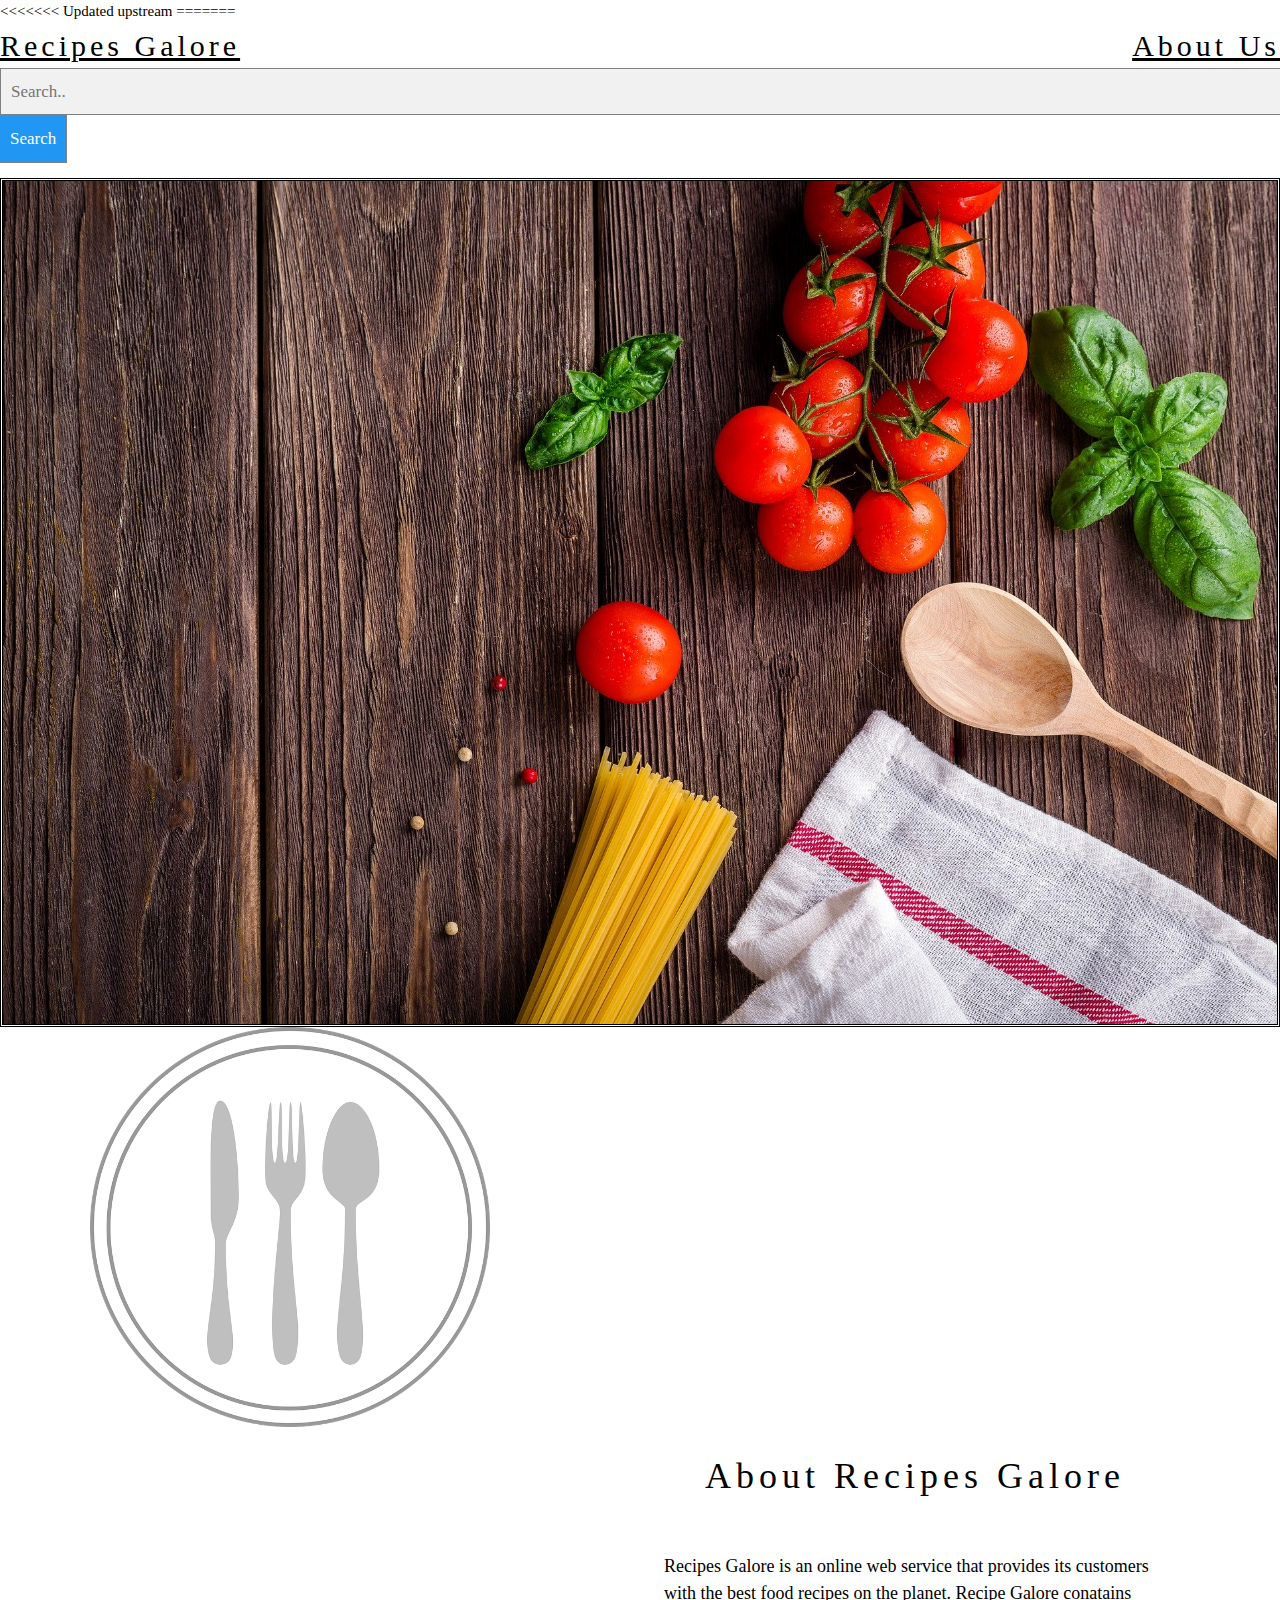
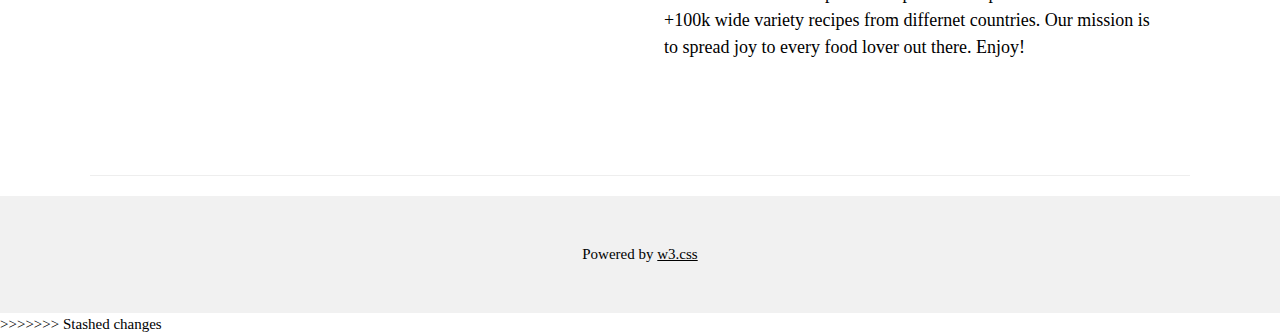
==== index.html @ b5660a47 "newnew" ====
<<<<<<< Updated upstream

=======
<!DOCTYPE html>
<html>
<title>Recipes Galore</title>
<meta charset="UTF-8">
<meta name="viewport" content="width=device-width, initial-scale=1">
<link rel="stylesheet" href="https://www.w3schools.com/w3css/4/w3.css">
<link rel="stylesheet" href="stylesheets/styles.css">
<script src="/node.js" defer></script>
<style>
body {font-family: "Times New Roman", Georgia, Serif;}
h1, h2, h3, h4, h5, h6 {
  font-family: "Playfair Display";
  letter-spacing: 5px;
}
</style>
<body>

<!-- Navbar (sit on top) -->
<div class="navbar">
  <div class="navbar" style="letter-spacing:4px;font-size:30px;">
    <a href="#home" class="navbar button">Recipes Galore</a>

    <!-- Right-sided navbar links. Hide them on small screens -->
    <div class="w3-right w3-hide-small">
      <a href="#about" class="navbar button">About Us</a>
    </div>
  </div>
</div>

<!-- Header -->

<!--     The form     -->

    <!-- Search bar-->
    <form class="example">

    <input id="searchTerm" type="text" placeholder="Search.." name="search">
    <button id="search">Search</button>
    </form>
    <!-- end of search  bar -->

<header class="header" style="max-width:1600px;min-width:500px" id="home">
  <img class="center" src="welcome.jpg" alt="welcome" >
  <div class="header title">

  </div>
</header>

<!-- Page content -->
<div class="w3-content" style="max-width:1100px">



  <!-- About Section -->

  <img src="about.png" alt="about" width="400" height="400" align="left">
  <div class="w3-row w3-padding-64" id="about">
    <div class="w3-col m6 w3-padding-large w3-hide-small">
    </div>

    <div class="w3-col m6 w3-padding-large">
      <h1 class="w3-center">About Recipes Galore</h1><br>
      <h5 class="w3-center"></h5>
      <p class="w3-large"> Recipes Galore is an online web service that provides its customers with the best food recipes on
      the planet. Recipe Galore conatains +100k wide variety recipes from differnet countries. Our mission is to spread joy to every
       food lover out there. Enjoy!</p>

    </div>
  </div>

  <hr>
  <div id="content">

      </div>


<!-- End page content -->
</div>

<!-- Footer -->
<footer class="w3-center w3-light-grey w3-padding-32">
  <p>Powered by <a href="https://www.w3schools.com/w3css/default.asp" title="W3.CSS" target="_blank" class="w3-hover-text-green">w3.css</a></p>
</footer>

</body>
</html>
>>>>>>> Stashed changes
---- stylesheets/styles.css ----
.center {
  border-style: double;
  display: block;
  height: auto;
  margin-left: auto;
  margin-right: auto;
  width: 100%;
}

* {
  box-sizing: border-box;
}

/* Style the search field */
form.example input[type=text] {
  padding: 10px;
  font-size: 17px;
  border: 1px solid grey;
  display: block;
  margin: 0;
  float: left;
  width: auto;
  background: #f1f1f1;
  width: 1450px;
}

/* Style the submit button */
form.example button {
  float: left;
  width: auto;
  padding: 10px;
  background: #2196F3;
  color: white;
  font-size: 17px;
  border: 1px solid grey;
  border-left: none; /* Prevent double borders */
  cursor: pointer;
}

form.example button:hover {
  background: #0b7dda;
}

/* Clear floats */
form.example::after {
  content: "";
  clear: both;
  display: table;
}

.results {
  font-size: 300%;
  text-align: center;
}
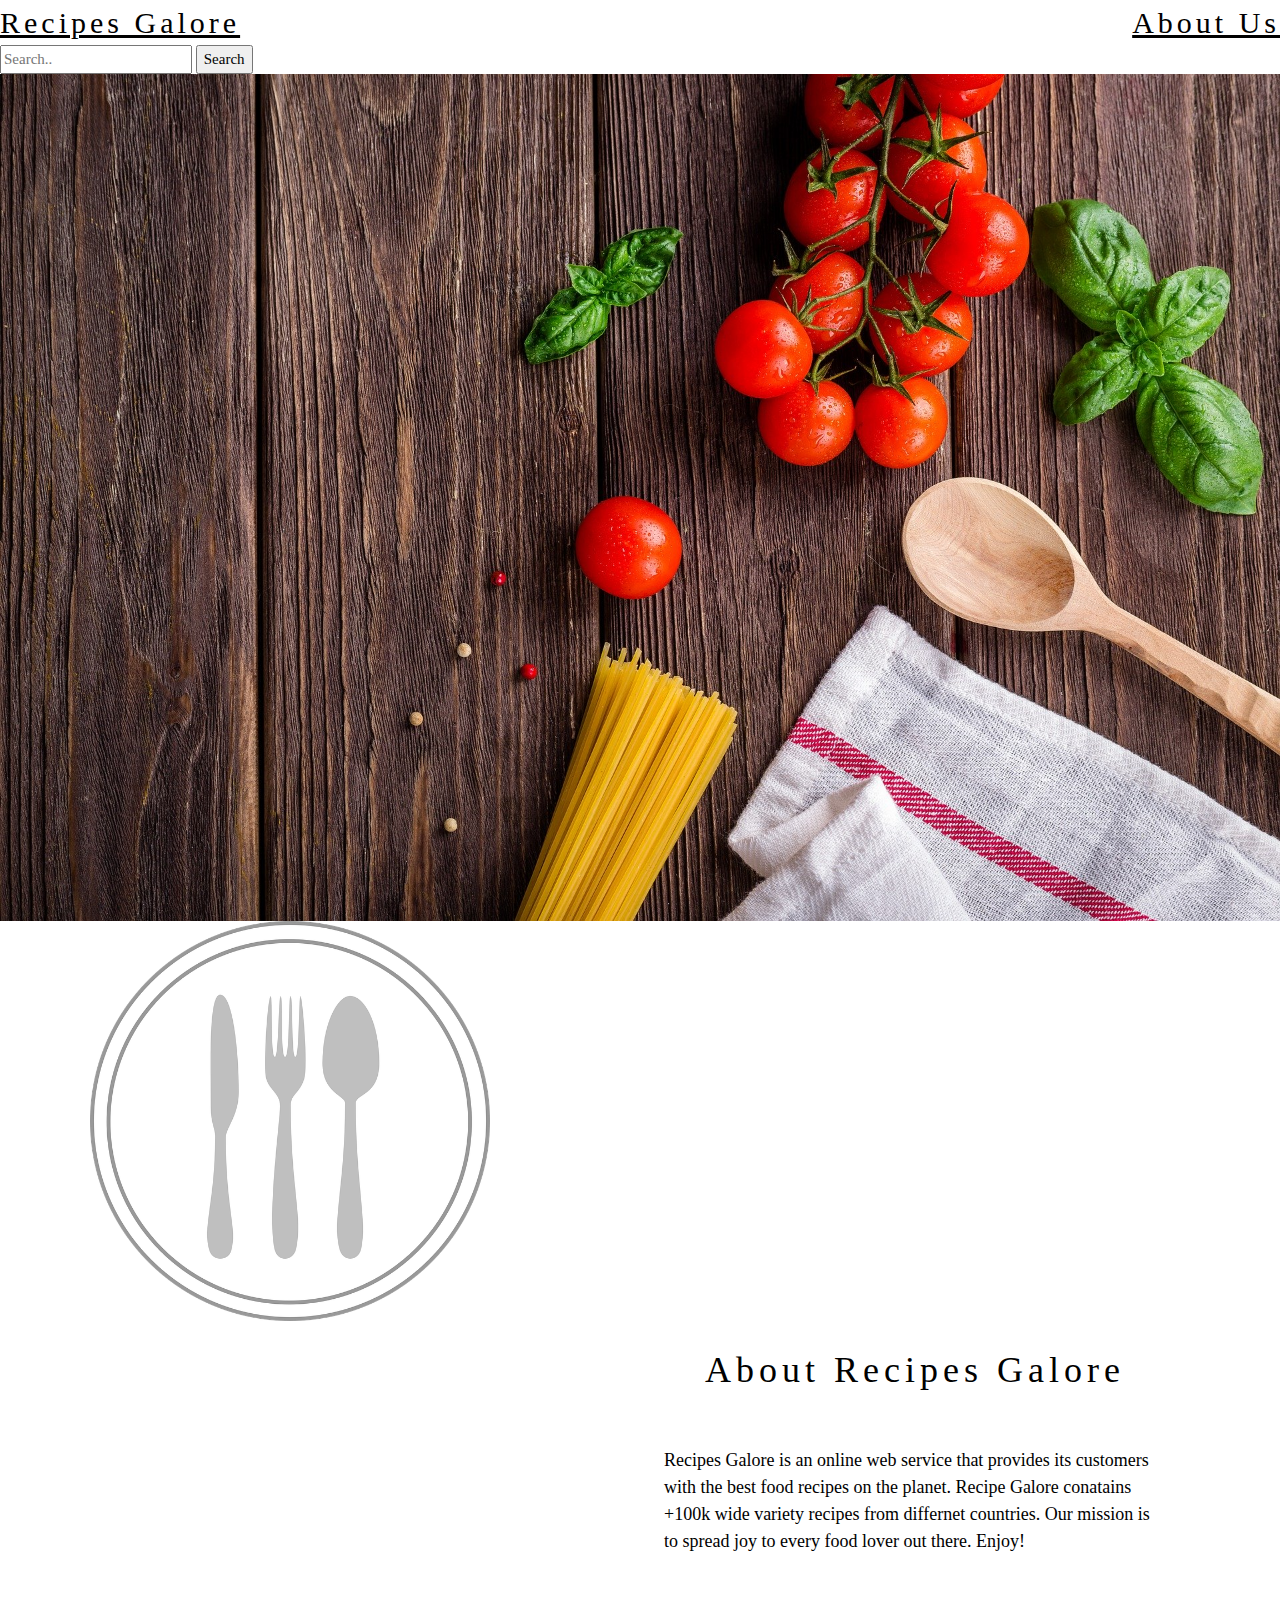
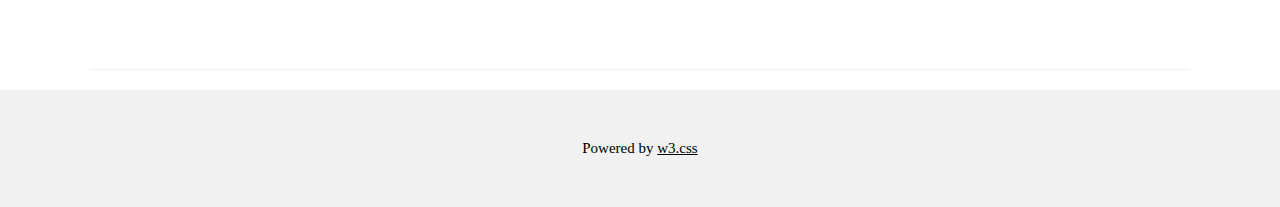
==== commit 14e99f75: "newnew" ====
--- a/index.html
+++ b/index.html
@@ -1,12 +1,10 @@
-<<<<<<< Updated upstream
-
-=======
 <!DOCTYPE html>
 <html>
 <title>Recipes Galore</title>
 <meta charset="UTF-8">
 <meta name="viewport" content="width=device-width, initial-scale=1">
 <link rel="stylesheet" href="https://www.w3schools.com/w3css/4/w3.css">
+<link rel="stylesheet" href="https://cdnjs.cloudflare.com/ajax/libs/font-awesome/4.7.0/css/font-awesome.min.css">
 <link rel="stylesheet" href="stylesheets/styles.css">
 <script src="/node.js" defer></script>
 <style>
@@ -20,14 +18,14 @@
 
 <!-- Navbar (sit on top) -->
 <div class="navbar">
-  <div class="navbar" style="letter-spacing:4px;font-size:30px;">
-    <a href="#home" class="navbar button">Recipes Galore</a>
+  <form class="navbar" style="letter-spacing:4px;font-size:30px;">
+    <a href="index.html" class="navbar button">Recipes Galore</a>
 
     <!-- Right-sided navbar links. Hide them on small screens -->
     <div class="w3-right w3-hide-small">
       <a href="#about" class="navbar button">About Us</a>
     </div>
-  </div>
+  </form>
 </div>
 
 <!-- Header -->
@@ -35,10 +33,8 @@
 <!--     The form     -->
 
     <!-- Search bar-->
-    <form class="example">
-
-    <input id="searchTerm" type="text" placeholder="Search.." name="search">
-    <button id="search">Search</button>
+  <!--  <form class="example" action="search.html"> -->
+    <input type="text" placeholder="Search.." name= search> <button id="search"> Search </button><!--</form> -->
     </form>
     <!-- end of search  bar -->
 
@@ -72,14 +68,12 @@
   </div>
 
   <hr>
-  <div id="content">
-
-      </div>
-
 
 <!-- End page content -->
 </div>
+<div id="content">
 
+</div>
 <!-- Footer -->
 <footer class="w3-center w3-light-grey w3-padding-32">
   <p>Powered by <a href="https://www.w3schools.com/w3css/default.asp" title="W3.CSS" target="_blank" class="w3-hover-text-green">w3.css</a></p>
@@ -87,4 +81,3 @@
 
 </body>
 </html>
->>>>>>> Stashed changes
--- a/stylesheets/styles.css
+++ b/stylesheets/styles.css
@@ -1,8 +1,6 @@
 
 .center {
-  border-style: double;
   display: block;
-  height: auto;
   margin-left: auto;
   margin-right: auto;
   width: 100%;
@@ -17,18 +15,15 @@
   padding: 10px;
   font-size: 17px;
   border: 1px solid grey;
-  display: block;
-  margin: 0;
   float: left;
-  width: auto;
+  width: 100%;
   background: #f1f1f1;
-  width: 1450px;
 }
 
 /* Style the submit button */
 form.example button {
   float: left;
-  width: auto;
+  width: 20%;
   padding: 10px;
   background: #2196F3;
   color: white;
@@ -48,8 +43,3 @@
   clear: both;
   display: table;
 }
-
-.results {
-  font-size: 300%;
-  text-align: center;
-}
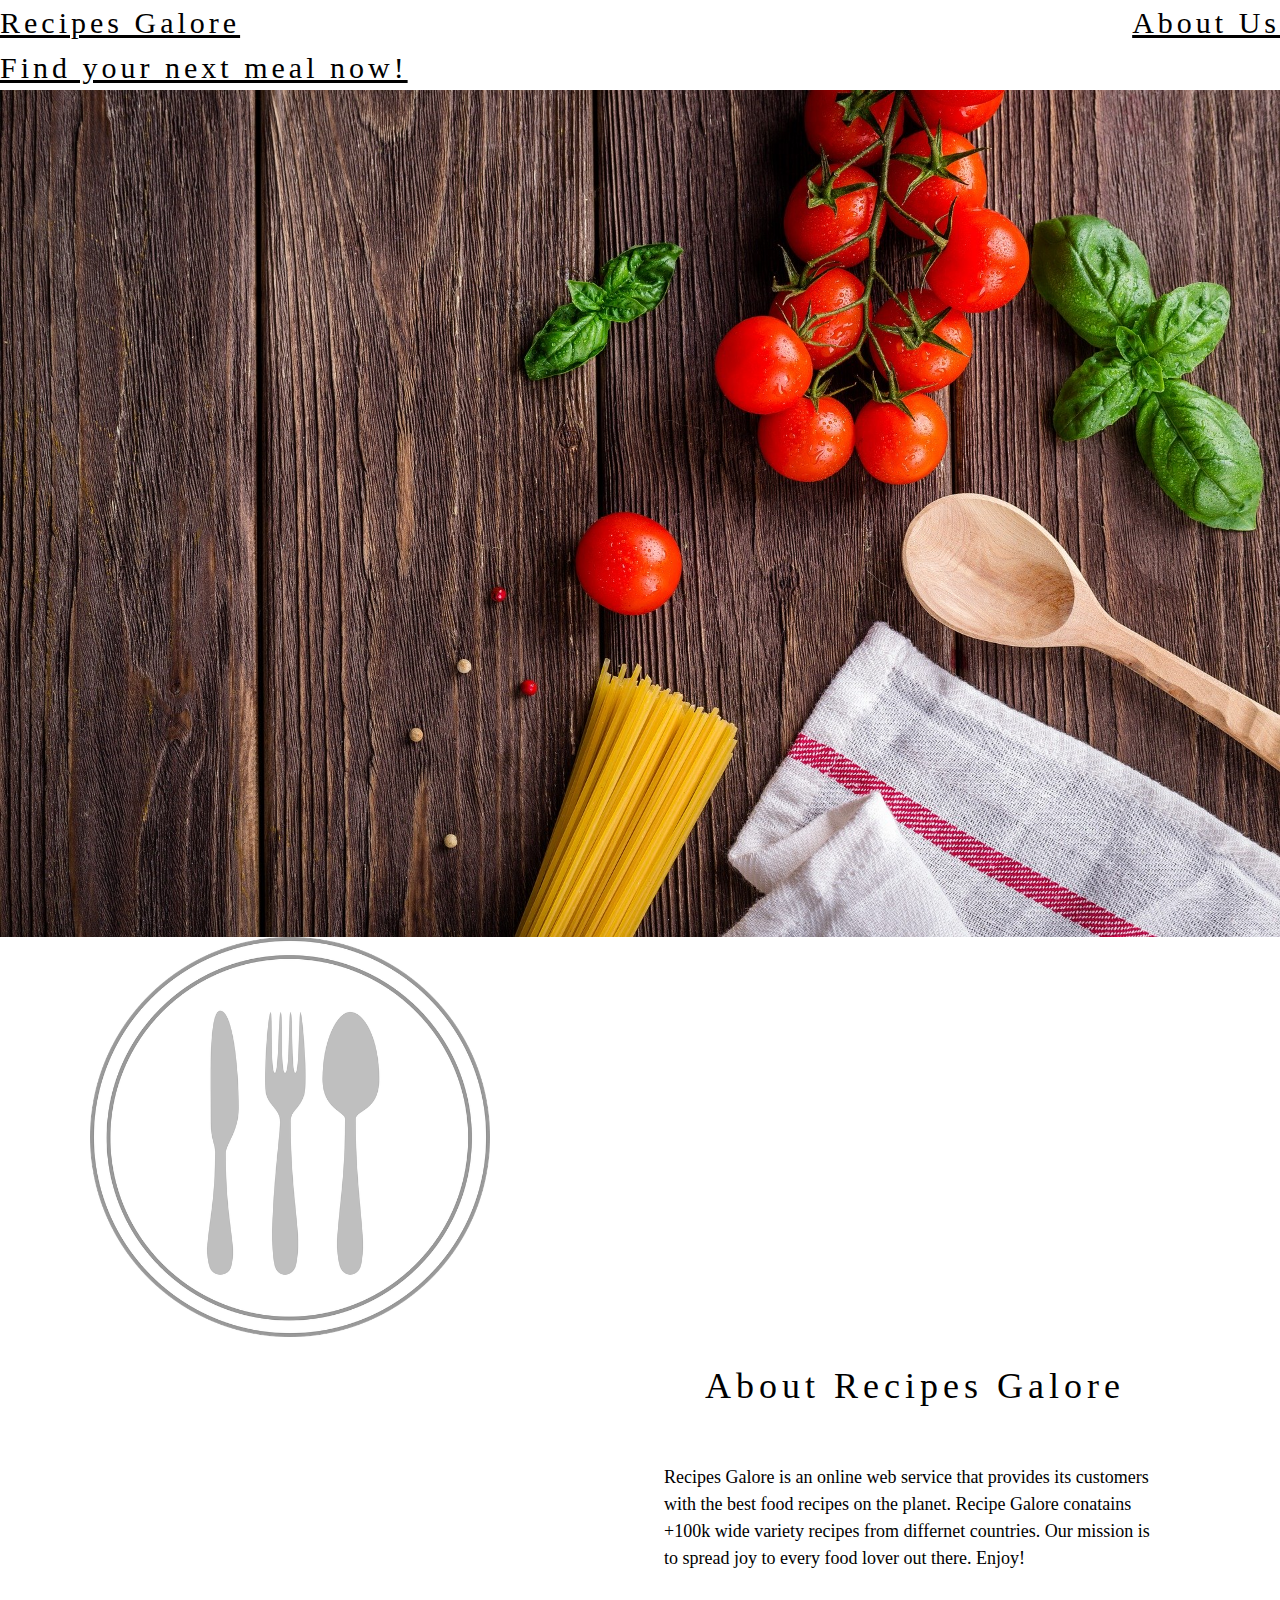
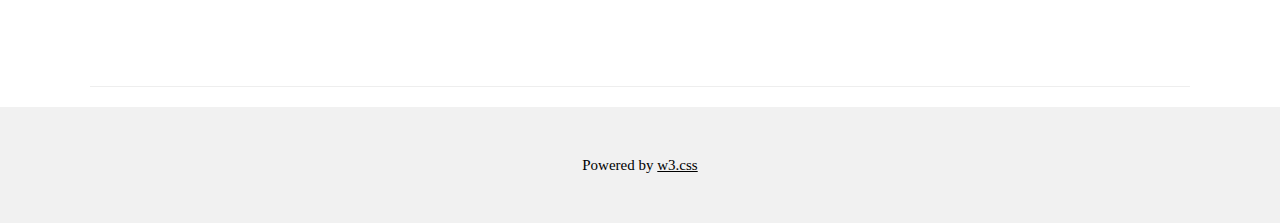
==== commit d2e6db0a: "search is its own page now" ====
--- a/index.html
+++ b/index.html
@@ -33,9 +33,9 @@
 <!--     The form     -->
 
     <!-- Search bar-->
-  <!--  <form class="example" action="search.html"> -->
-    <input type="text" placeholder="Search.." name= search> <button id="search"> Search </button><!--</form> -->
-    </form>
+  <nav>
+    <a href="search.html" style="letter-spacing:4px;font-size:30px;" > Find your next meal now! </a>
+  </nav>
     <!-- end of search  bar -->
 
 <header class="header" style="max-width:1600px;min-width:500px" id="home">
@@ -73,7 +73,7 @@
 </div>
 <div id="content">
 
-</div>
+</div >
 <!-- Footer -->
 <footer class="w3-center w3-light-grey w3-padding-32">
   <p>Powered by <a href="https://www.w3schools.com/w3css/default.asp" title="W3.CSS" target="_blank" class="w3-hover-text-green">w3.css</a></p>
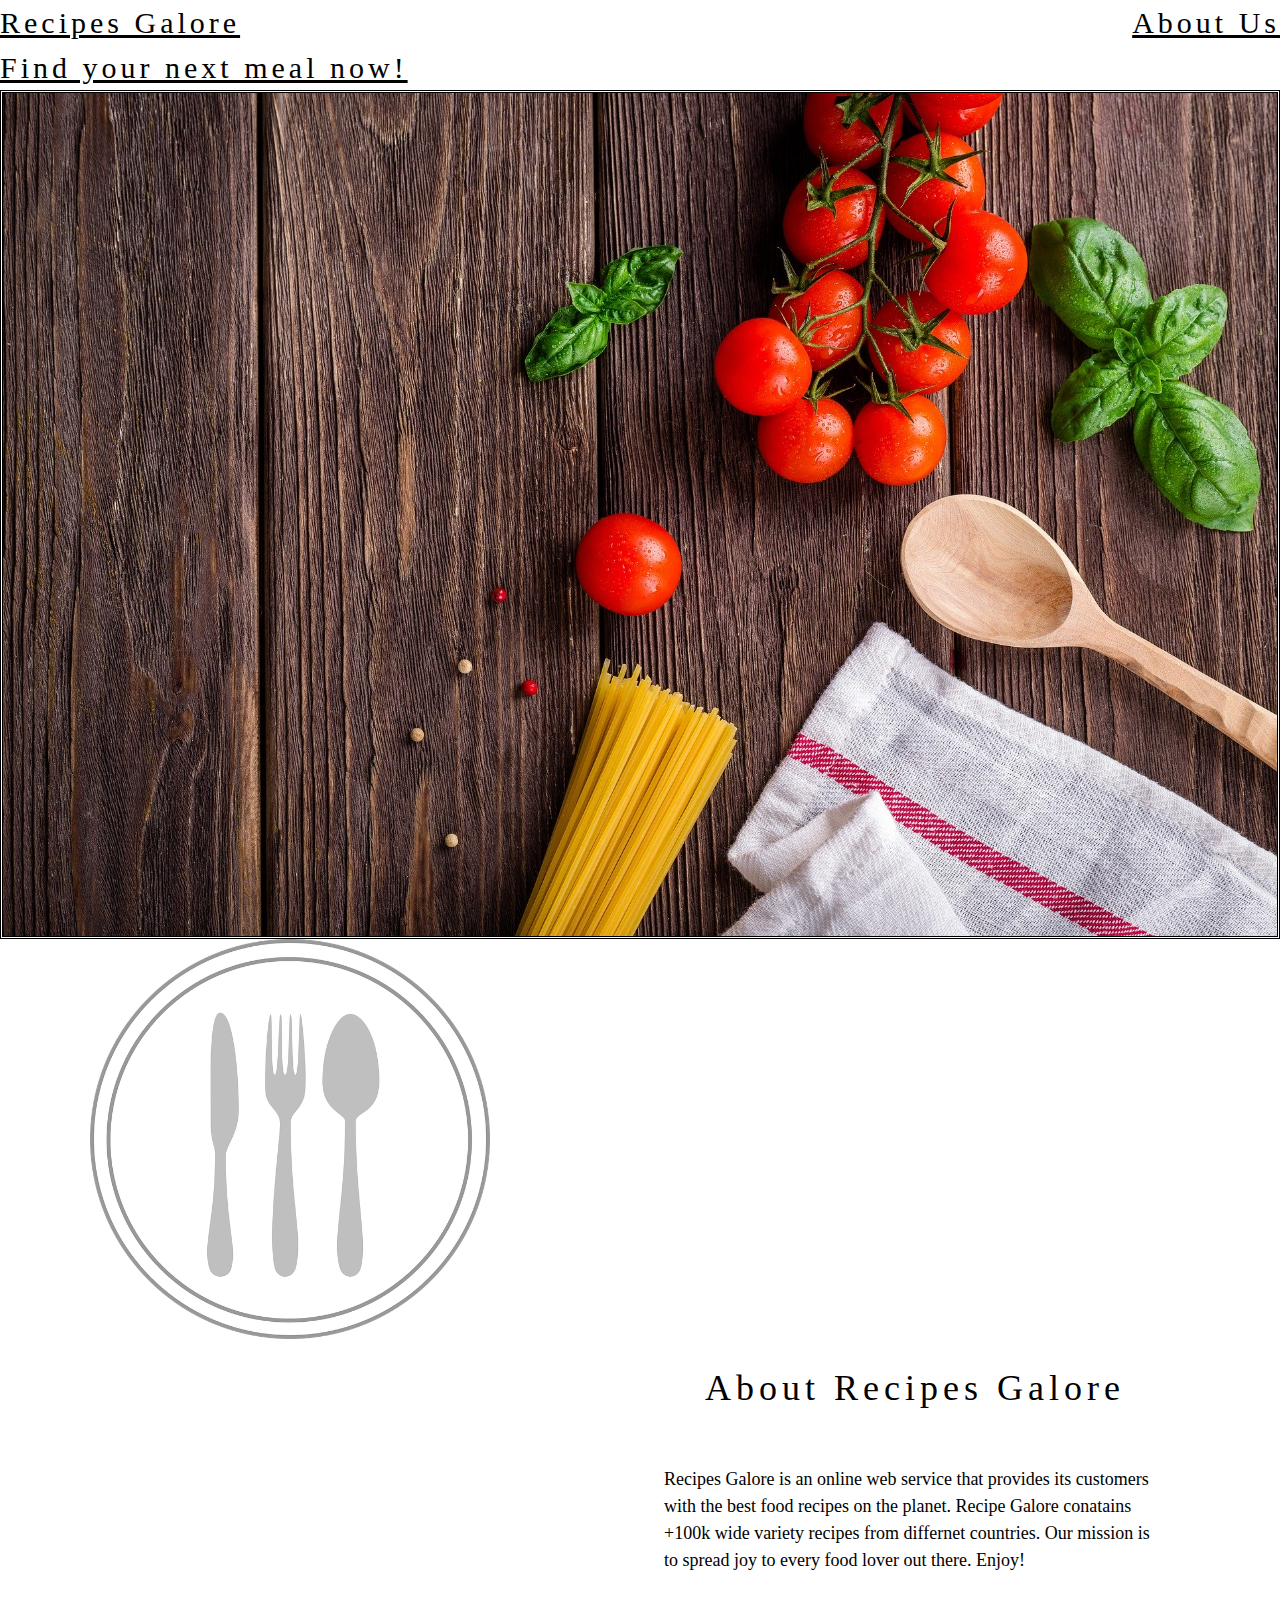
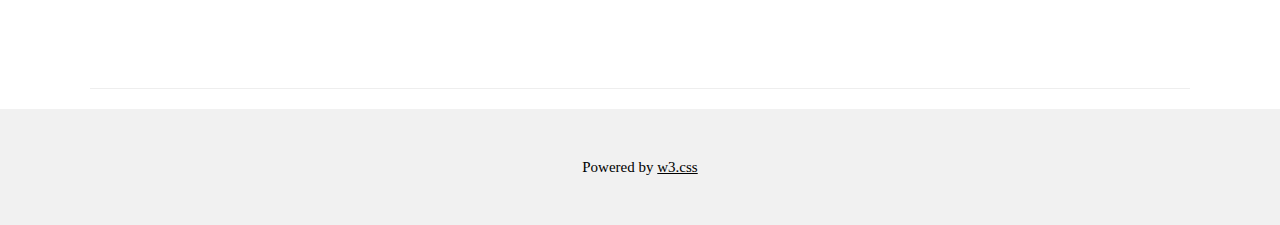
==== commit 432efb63: "searh result cards edited" ====
--- a/index.html
+++ b/index.html
@@ -28,15 +28,12 @@
   </form>
 </div>
 
-<!-- Header -->
 
-<!--     The form     -->
-
-    <!-- Search bar-->
+    <!-- Search button-->
   <nav>
     <a href="search.html" style="letter-spacing:4px;font-size:30px;" > Find your next meal now! </a>
   </nav>
-    <!-- end of search  bar -->
+    <!-- end of search   -->
 
 <header class="header" style="max-width:1600px;min-width:500px" id="home">
   <img class="center" src="welcome.jpg" alt="welcome" >
--- a/stylesheets/styles.css
+++ b/stylesheets/styles.css
@@ -1,6 +1,8 @@
 
 .center {
+  border-style: double;
   display: block;
+  height: auto;
   margin-left: auto;
   margin-right: auto;
   width: 100%;
@@ -15,15 +17,18 @@
   padding: 10px;
   font-size: 17px;
   border: 1px solid grey;
+  display: block;
+  margin: 0;
   float: left;
-  width: 100%;
+  width: auto;
   background: #f1f1f1;
+  width: 1450px;
 }
 
 /* Style the submit button */
 form.example button {
   float: left;
-  width: 20%;
+  width: auto;
   padding: 10px;
   background: #2196F3;
   color: white;
@@ -43,3 +48,14 @@
   clear: both;
   display: table;
 }
+
+.results {
+  font-size: 300%;
+  text-align: center;
+}
+
+h5{
+
+  font-family: "Sofia";
+    font-size: 22px;
+}
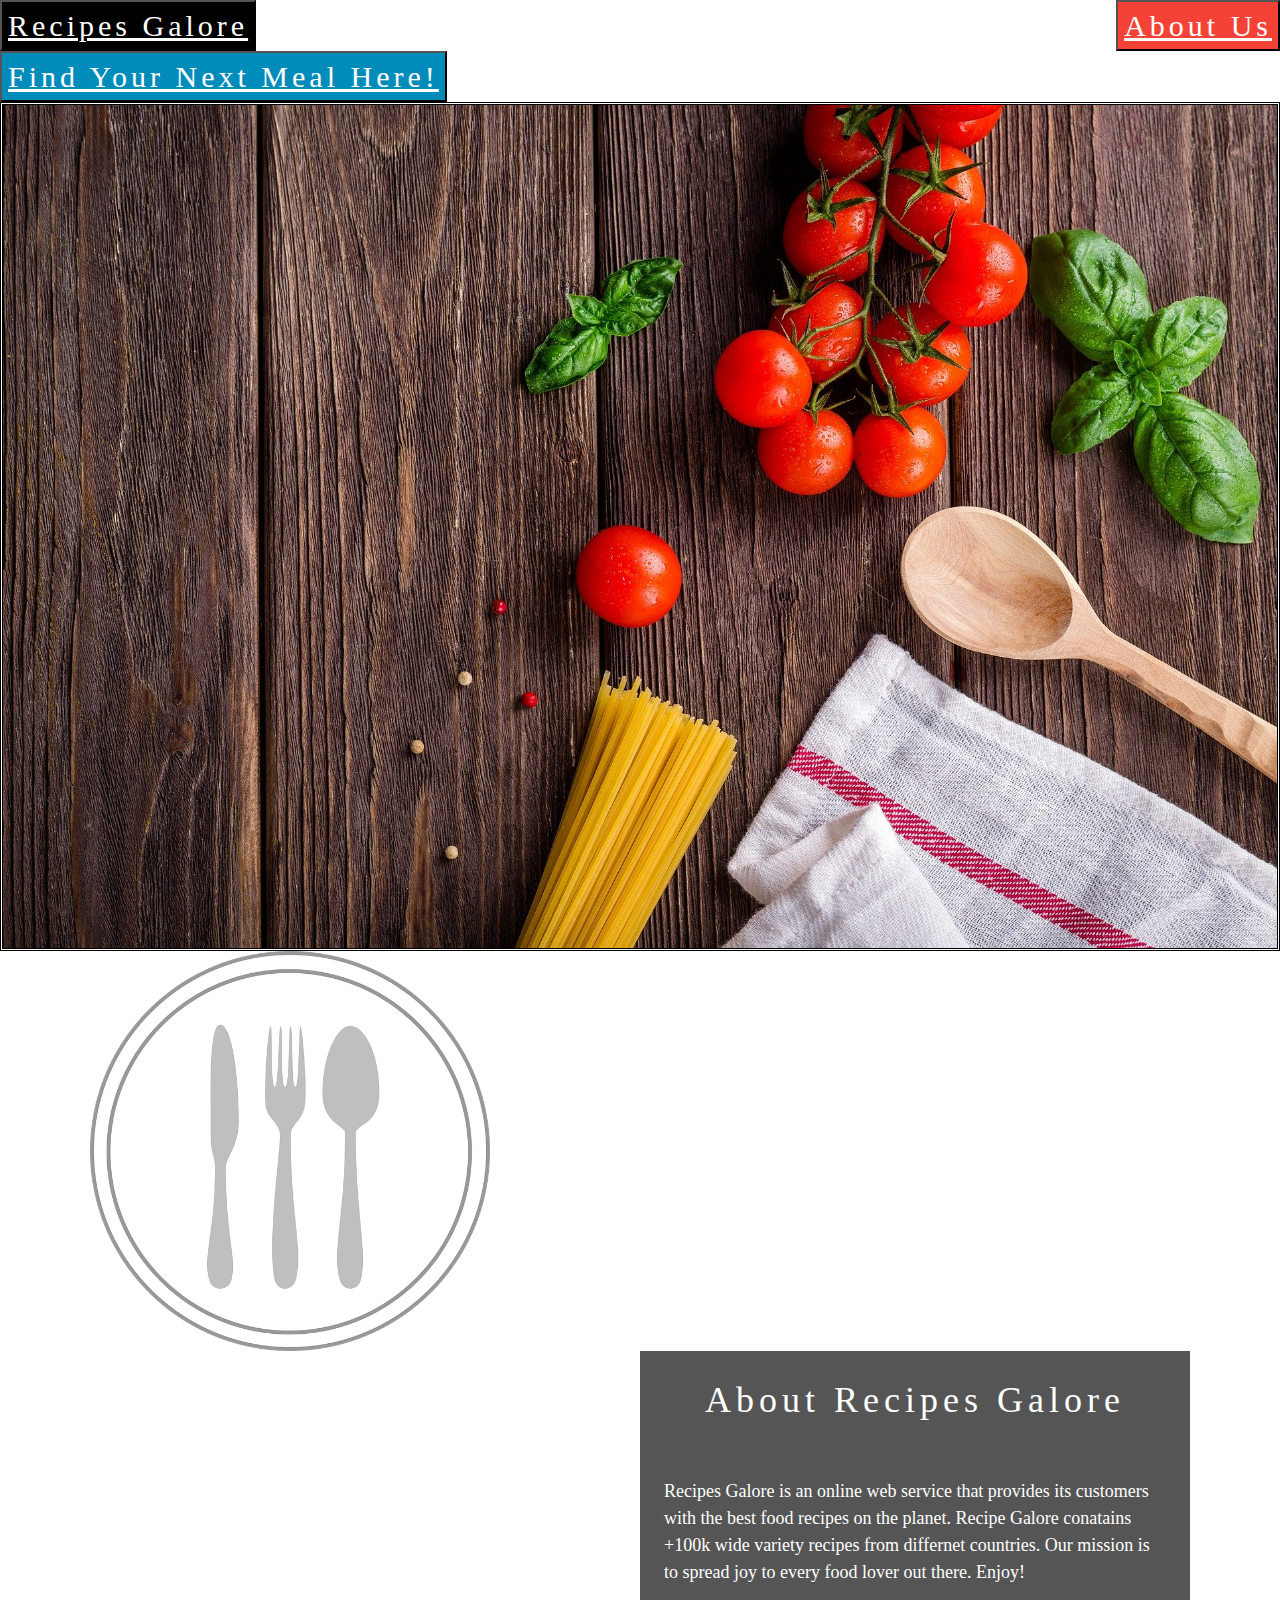
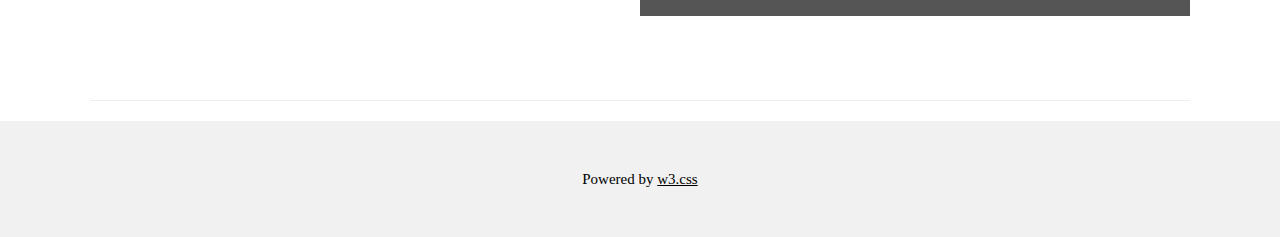
==== commit 8ce9f4d9: "Navbar buttons and about us background." ====
--- a/index.html
+++ b/index.html
@@ -18,12 +18,16 @@
 
 <!-- Navbar (sit on top) -->
 <div class="navbar">
-  <form class="navbar" style="letter-spacing:4px;font-size:30px;">
-    <a href="index.html" class="navbar button">Recipes Galore</a>
+  <form class="navbar">
+    <button type="button" class="home-button" style="background: black;">
+    <a href="index.html" class="navbar button" style="letter-spacing:4px;font-size:30px;color:white;">Recipes Galore</a>
+    </button>
 
     <!-- Right-sided navbar links. Hide them on small screens -->
     <div class="w3-right w3-hide-small">
-      <a href="#about" class="navbar button">About Us</a>
+      <button type="button" class="about-button" style="background: #f44336;">
+      <a href="#about" class="navbar button" style="letter-spacing:4px;font-size:30px;color:white;">About Us</a>
+      </button>
     </div>
   </form>
 </div>
@@ -31,7 +35,9 @@
 
     <!-- Search button-->
   <nav>
-    <a href="search.html" style="letter-spacing:4px;font-size:30px;" > Find your next meal now! </a>
+    <button type="button" class="search-button" style="background: #008CBA;">
+    <a href="search.html" style="letter-spacing:4px;font-size:30px;color:white;" > Find Your Next Meal Here! </a>
+    </button>
   </nav>
     <!-- end of search   -->
 
@@ -54,7 +60,7 @@
     <div class="w3-col m6 w3-padding-large w3-hide-small">
     </div>
 
-    <div class="w3-col m6 w3-padding-large">
+    <div class="w3-col m6 w3-padding-large" style="background: #555555; color: white;">
       <h1 class="w3-center">About Recipes Galore</h1><br>
       <h5 class="w3-center"></h5>
       <p class="w3-large"> Recipes Galore is an online web service that provides its customers with the best food recipes on
--- a/stylesheets/styles.css
+++ b/stylesheets/styles.css
@@ -53,9 +53,8 @@
   font-size: 300%;
   text-align: center;
 }
+.resultnum{
 
-h5{
-
-  font-family: "Sofia";
-    font-size: 22px;
+  font-size: 150%;
+  text-align: center;
 }
